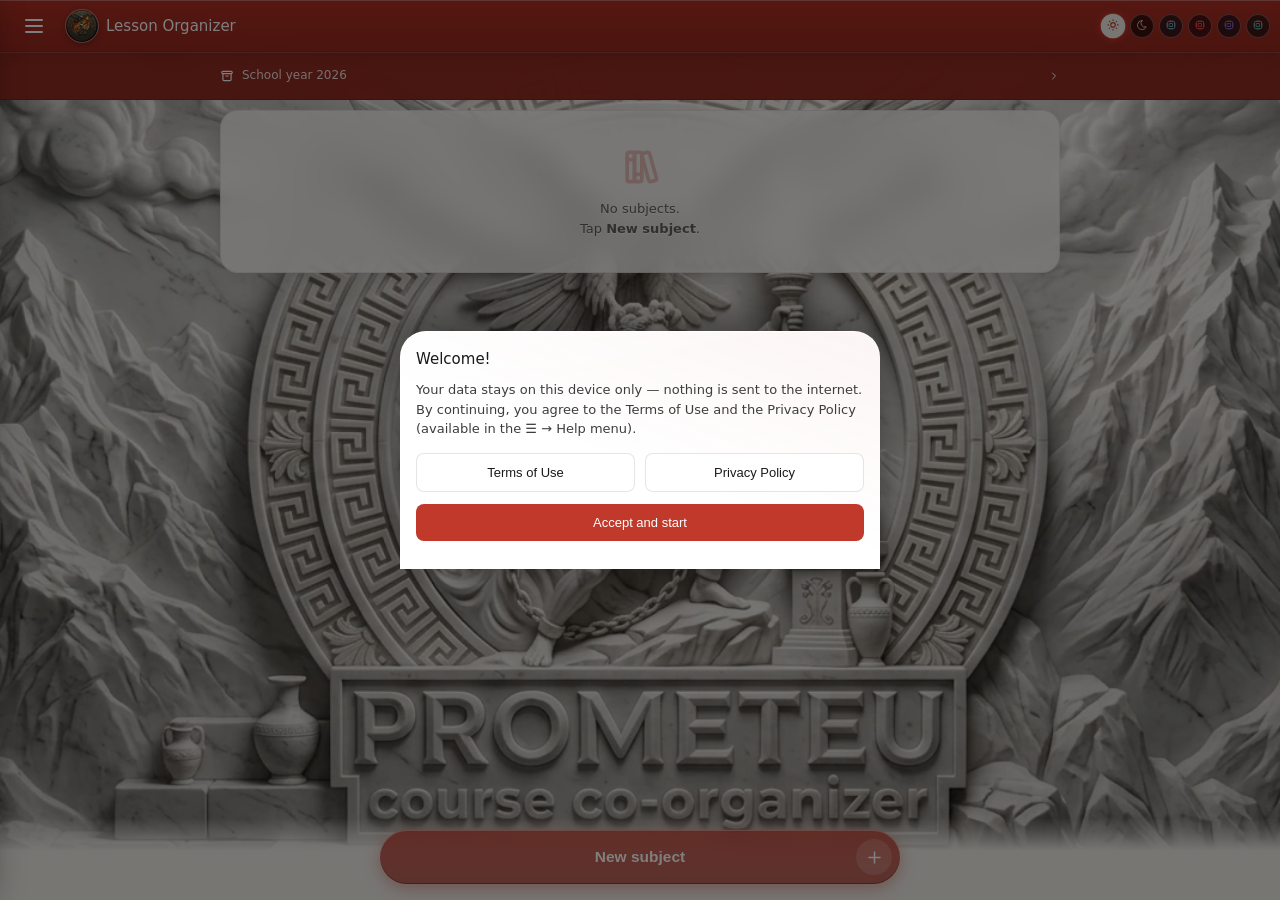
==== app/index.html @ 4c6f7d6c "Site do Organizador de Aulas" ====
<!DOCTYPE html>
<html lang="pt-BR">
<head>
<meta charset="UTF-8">
<meta name="viewport" content="width=device-width, initial-scale=1.0, viewport-fit=cover, interactive-widget=resizes-content">
<meta http-equiv="Content-Security-Policy" content="default-src 'self'; script-src 'self' 'unsafe-inline' https://www.youtube.com; style-src 'self' 'unsafe-inline' https://fonts.googleapis.com; font-src https://fonts.gstatic.com; img-src 'self' data: blob: https://i.ytimg.com; media-src 'self' blob:; connect-src 'self' https://www.youtube.com; frame-src https://www.youtube.com https://www.youtube-nocookie.com; object-src 'none'; base-uri 'self'">
<title>Organizador de Aulas</title>
<link rel="manifest" href="manifest.json">
<meta name="theme-color" content="#050b13">
<meta name="mobile-web-app-capable" content="yes">
<meta name="apple-mobile-web-app-capable" content="yes">
<meta name="apple-mobile-web-app-status-bar-style" content="black-translucent">
<meta name="apple-mobile-web-app-title" content="Aulas">
<link rel="apple-touch-icon" href="icons/icon-192.png">
<link rel="icon" type="image/png" href="icons/favicon-64.png">
<link rel="preconnect" href="https://fonts.googleapis.com">
<link href="https://fonts.googleapis.com/css2?family=Orbitron:wght@600;700;900&family=Rajdhani:wght@500;600;700&family=Chakra+Petch:wght@600;700&family=IBM+Plex+Sans:wght@400;500;600&display=swap" rel="stylesheet">
<link rel="stylesheet" href="styles.css?v=cc3a77dfde">
</head>
<body class="L">
<div id="root" class="L">
<div class="hud-frame" aria-hidden="true"><span class="tl"></span><span class="tr"></span><span class="bl"></span><span class="br"></span></div>

<!-- Filtro de ONDULAÇÃO do vidro (só no tema Prometeu). É o que faz o fundo
     ENTORTAR atrás do bloco, como acontece atrás de vidro de verdade: sem
     isso o bloco fica só embaçado, e embaçado sozinho parece plástico.
     O <svg> tem 0x0 — não ocupa espaço nenhum na tela, só empresta o filtro
     para o CSS (backdrop-filter:url(#lgWave)). É interno, não é recurso de
     rede: continua funcionando offline e não mexe na CSP. -->
<svg xmlns="http://www.w3.org/2000/svg" width="0" height="0" aria-hidden="true" focusable="false" style="position:absolute">
  <filter id="lgWave" x="-10%" y="-10%" width="120%" height="120%" color-interpolation-filters="sRGB">
    <feTurbulence type="fractalNoise" baseFrequency="0.006 0.011" numOctaves="1" seed="7" result="n"/>
    <feGaussianBlur in="n" stdDeviation="1.4" result="ns"/>
    <feDisplacementMap in="SourceGraphic" in2="ns" scale="14" xChannelSelector="R" yChannelSelector="G"/>
  </filter>
</svg>

<!-- Chapa de vidro do fundo: uma luz larga que atravessa a tela devagar, por
     BAIXO de tudo. Como os blocos são de vidro de verdade, quando ela passa
     por baixo eles acendem junto. Vem antes da poeira para a poeira ficar
     por cima dela. -->
<div id="glass-base" aria-hidden="true"></div>

<!-- Poeira luminosa subindo no fundo (só no tema Prometeu) — dá profundidade
     às telas sem custar nada: são 36 pontinhos animados só por CSS. -->
<div id="bg-particles" aria-hidden="true">
  <i style="left:3%;--pd:13s;--pl:-3s;--ps:2px"></i>
  <i style="left:7%;--pd:19s;--pl:-14s;--ps:3px"></i>
  <i style="left:11%;--pd:10s;--pl:-6s;--ps:2px"></i>
  <i style="left:15%;--pd:22s;--pl:-19s;--ps:4px"></i>
  <i style="left:19%;--pd:14s;--pl:-2s;--ps:2px"></i>
  <i style="left:23%;--pd:11s;--pl:-9s;--ps:3px"></i>
  <i style="left:27%;--pd:17s;--pl:-12s;--ps:2px"></i>
  <i style="left:31%;--pd:8s;--pl:-5s;--ps:3px"></i>
  <i style="left:35%;--pd:20s;--pl:-17s;--ps:2px"></i>
  <i style="left:39%;--pd:13s;--pl:-1s;--ps:4px"></i>
  <i style="left:43%;--pd:16s;--pl:-11s;--ps:2px"></i>
  <i style="left:47%;--pd:10s;--pl:-7s;--ps:3px"></i>
  <i style="left:51%;--pd:19s;--pl:-15s;--ps:2px"></i>
  <i style="left:55%;--pd:12s;--pl:-4s;--ps:3px"></i>
  <i style="left:59%;--pd:15s;--pl:-13s;--ps:2px"></i>
  <i style="left:63%;--pd:9s;--pl:-8s;--ps:2px"></i>
  <i style="left:67%;--pd:21s;--pl:-20s;--ps:3px"></i>
  <i style="left:71%;--pd:16s;--pl:-10s;--ps:2px"></i>
  <i style="left:75%;--pd:12s;--pl:-3s;--ps:3px"></i>
  <i style="left:79%;--pd:18s;--pl:-14s;--ps:2px"></i>
  <i style="left:83%;--pd:9s;--pl:-6s;--ps:4px"></i>
  <i style="left:87%;--pd:21s;--pl:-19s;--ps:2px"></i>
  <i style="left:91%;--pd:14s;--pl:-2s;--ps:3px"></i>
  <i style="left:95%;--pd:11s;--pl:-9s;--ps:2px"></i>
  <i style="left:5%;--pd:17s;--pl:-12s;--ps:2px"></i>
  <i style="left:13%;--pd:8s;--pl:-5s;--ps:3px"></i>
  <i style="left:21%;--pd:20s;--pl:-17s;--ps:2px"></i>
  <i style="left:29%;--pd:13s;--pl:-1s;--ps:3px"></i>
  <i style="left:37%;--pd:16s;--pl:-11s;--ps:2px"></i>
  <i style="left:45%;--pd:10s;--pl:-7s;--ps:2px"></i>
  <i style="left:53%;--pd:19s;--pl:-15s;--ps:3px"></i>
  <i style="left:61%;--pd:12s;--pl:-4s;--ps:2px"></i>
  <i style="left:69%;--pd:15s;--pl:-13s;--ps:3px"></i>
  <i style="left:77%;--pd:9s;--pl:-8s;--ps:2px"></i>
  <i style="left:85%;--pd:22s;--pl:-20s;--ps:3px"></i>
  <i style="left:93%;--pd:16s;--pl:-10s;--ps:2px"></i>
</div>

<!-- Faixa de "Desfazer exclusão": o JS a encaixa dentro do .hdr-fix da tela
     ativa. Some sozinha em 10 s — o que foi apagado continua guardado na
     lixeira do topo, então sumir o aviso não perde nada. -->
<div id="undo-bar" class="undo-bar" role="status" hidden></div>

<!-- faixa fixa "escolha o destino" da transferência de aulas; conteúdo vem de refreshTransfBar() -->
<div class="sel-bar transf-bar" id="transf-bar" hidden></div>

<!-- Janela da lixeira (últimas 10 exclusões da sessão) -->
<div class="modal-wrap" id="lixmodal" style="z-index:205" onclick="if(event.target===this)fecharLixeira()">
  <div class="modal-box">
    <div class="modal-title" id="lix-title">Lixeira — recuperar o que foi apagado</div>
    <div class="lix-sub" id="lix-sub"></div>
    <div class="lix-list" id="lix-list"></div>
    <button class="btn-sec" onclick="fecharLixeira()">Fechar</button>
  </div>
</div>

<div class="screen active" id="s-main">
  <!-- .hdr-fix = o cabeçalho inteiro grudado no topo (título + barras).
       A lista rola por baixo dele. A faixa "Desfazer" entra aqui por JS. -->
  <div class="hdr-fix">
    <div class="topbar">
      <button class="tbk" id="menuBtn" onclick="openMenu()" aria-label="Abrir menu"><i class="ti ti-menu-2" aria-hidden="true"></i></button>
      <!-- logo-medalhão (decorativa): troca sozinha por CSS conforme o tema -->
      <span class="app-logo" aria-hidden="true"></span>
      <span class="ttl">Organizador de Aulas</span>
      <button class="tbk undo-btn" onclick="desfazerAcao()" aria-label="Desfazer a última alteração" hidden><i class="ti ti-undo" aria-hidden="true"></i></button><button class="tbk lix-btn" onclick="abrirLixeira()" aria-label="Lixeira" hidden><i class="ti ti-trash" aria-hidden="true"></i><span class="lix-n"></span></button>
      <div class="theme-group" role="group" aria-label="Tema"></div>
    </div>
    <div class="proj-bar" onclick="openProjetos()" role="button" aria-label="Gerenciar projetos">
      <i class="ti ti-archive" style="font-size:14px" aria-hidden="true"></i>
      <div class="dbe-txt" id="proj-bar-lbl"></div>
      <i class="ti ti-chevron-down" style="font-size:12px;transform:rotate(-90deg)" aria-hidden="true"></i>
    </div>
  </div>
  <div class="content" id="list-discs"></div>
  <div class="fab-wrap"><div class="fab-row" id="fab-colar-mat-row" hidden><button class="fab fab-sec" id="fab-colar-mat" onclick="colarMateria()"><i class="ti ti-clipboard" aria-hidden="true"></i> <span id="fab-colar-mat-lbl">Colar matéria</span></button><button class="fab fab-sec fab-x" onclick="descartarCopia('materia')" aria-label="Apagar cópia em espera" title="Apagar cópia em espera"><i class="ti ti-x" aria-hidden="true"></i></button></div><button class="fab" onclick="openAddDisc()"><i class="ti ti-plus" aria-hidden="true"></i> Nova matéria</button></div>
</div>

<div class="screen" id="s-series">
  <div class="hdr-fix">
    <div class="topbar">
      <button class="tbk" onclick="goBack('s-main')" aria-label="Voltar"><i class="ti ti-arrow-left" aria-hidden="true"></i></button>
      <span class="ttl" id="mat-ttl"></span>
      <button class="tbk undo-btn" onclick="desfazerAcao()" aria-label="Desfazer a última alteração" hidden><i class="ti ti-undo" aria-hidden="true"></i></button><button class="tbk lix-btn" onclick="abrirLixeira()" aria-label="Lixeira" hidden><i class="ti ti-trash" aria-hidden="true"></i><span class="lix-n"></span></button>
      <div class="theme-group" role="group" aria-label="Tema"></div>
    </div>
    <nav class="crumbs" id="bc-series" aria-label="Trilha de navegação"></nav>
  </div>
  <div class="content" id="list-series"></div>
  <div class="fab-wrap"><div class="fab-row" id="fab-colar-row" hidden><button class="fab fab-sec" id="fab-colar" onclick="colarSerie()"><i class="ti ti-clipboard" aria-hidden="true"></i> <span id="fab-colar-lbl">Colar série</span></button><button class="fab fab-sec fab-x" onclick="descartarCopia('serie')" aria-label="Apagar cópia em espera" title="Apagar cópia em espera"><i class="ti ti-x" aria-hidden="true"></i></button></div><button class="fab" onclick="openAddSerie()"><i class="ti ti-plus" aria-hidden="true"></i> Nova série/ano</button></div>
</div>

<div class="screen" id="s-disc">
  <div class="hdr-fix">
    <div class="topbar">
      <button class="tbk" onclick="goBack('s-series')" aria-label="Voltar"><i class="ti ti-arrow-left" aria-hidden="true"></i></button>
      <span class="ttl" id="disc-ttl"></span>
      <button class="tbk undo-btn" onclick="desfazerAcao()" aria-label="Desfazer a última alteração" hidden><i class="ti ti-undo" aria-hidden="true"></i></button><button class="tbk lix-btn" onclick="abrirLixeira()" aria-label="Lixeira" hidden><i class="ti ti-trash" aria-hidden="true"></i><span class="lix-n"></span></button>
      <div class="theme-group" role="group" aria-label="Tema"></div>
      <button class="tbtn" onclick="editCurDisc()"><i class="ti ti-edit" aria-hidden="true"></i></button>
    </div>
    <nav class="crumbs" id="bc-disc" aria-label="Trilha de navegação"></nav>
    <div class="disc-bar-edit" onclick="editCurDisc()">
      <div class="dbe-txt" id="disc-cap-lbl"></div>
      <i class="ti ti-pencil" style="font-size:14px" aria-hidden="true"></i>
    </div>
  </div>
  <div class="content" id="list-aulas"></div>
  <!-- barra da transferência seletiva (pressão de 2 s numa aula); o conteúdo vem de refreshSelBar() -->
  <div class="sel-bar" id="sel-bar" hidden></div>
  <div class="fab-wrap"><div class="fab-row" id="fab-colar-aula-row" hidden><button class="fab fab-sec" id="fab-colar-aula" onclick="colarAula()"><i class="ti ti-clipboard" aria-hidden="true"></i> <span id="fab-colar-aula-lbl">Colar aula</span></button><button class="fab fab-sec fab-x" onclick="descartarCopia('aula')" aria-label="Apagar cópia em espera" title="Apagar cópia em espera"><i class="ti ti-x" aria-hidden="true"></i></button></div><button class="fab" onclick="openAddAula()"><i class="ti ti-plus" aria-hidden="true"></i> Nova aula</button></div>
</div>

<div class="screen" id="s-aula">
  <div class="hdr-fix">
    <div class="topbar">
      <button class="tbk" onclick="goBack('s-disc')" aria-label="Voltar"><i class="ti ti-arrow-left" aria-hidden="true"></i></button>
      <span class="ttl" id="aula-num-ttl"></span>
      <button class="tbk undo-btn" onclick="desfazerAcao()" aria-label="Desfazer a última alteração" hidden><i class="ti ti-undo" aria-hidden="true"></i></button><button class="tbk lix-btn" onclick="abrirLixeira()" aria-label="Lixeira" hidden><i class="ti ti-trash" aria-hidden="true"></i><span class="lix-n"></span></button>
      <div class="theme-group" role="group" aria-label="Tema"></div>
      <button class="tbtn" onclick="editCurAula()"><i class="ti ti-edit" aria-hidden="true"></i></button>
    </div>
    <nav class="crumbs" id="bc-aula" aria-label="Trilha de navegação"></nav>
    <div class="subbar">
      <div class="sb-title" id="aula-titulo-lbl" onclick="editCurAula()"></div>
      <div class="sb-sub" id="aula-info-lbl"></div>
    </div>
  </div>
  <!-- a grade de CP fica FORA do cabeçalho grudado: é alta e comeria a tela -->
  <div class="chips-sec">
    <div class="chips-lbl">Capítulos (CP) — acesos têm conteúdo</div>
    <div class="chips-grid" id="chips-cp"></div>
  </div>
  <div class="content" id="list-caps"></div>
  <div class="fab-wrap"><button class="fab" onclick="openAddCap()"><i class="ti ti-plus" aria-hidden="true"></i> Novo capítulo</button></div>
</div>

<div class="screen" id="s-vid">
  <div class="hdr-fix">
    <div class="topbar">
      <button class="tbk" onclick="goBack('s-aula')" aria-label="Voltar"><i class="ti ti-arrow-left" aria-hidden="true"></i></button>
      <span class="ttl" id="vid-form-ttl">Novo vídeo</span>
      <button class="tbk undo-btn" onclick="desfazerAcao()" aria-label="Desfazer a última alteração" hidden><i class="ti ti-undo" aria-hidden="true"></i></button><button class="tbk lix-btn" onclick="abrirLixeira()" aria-label="Lixeira" hidden><i class="ti ti-trash" aria-hidden="true"></i><span class="lix-n"></span></button>
      <div class="theme-group" role="group" aria-label="Tema"></div>
    </div>
    <nav class="crumbs" id="bc-vid" aria-label="Trilha de navegação"></nav>
  </div>
  <div class="form-wrap">
    <div class="fcard"><label class="flbl">Nome do vídeo</label><input class="finput" id="vf-nome" placeholder="Ex: A Primeira Revolução Industrial"/></div>
    <div class="fcard esc-1">
      <div class="link-dur-row">
        <div class="ld-link"><label class="flbl">Link do vídeo (YouTube)</label><input class="finput" id="vf-link" placeholder="https://youtube.com/watch?v=..." oninput="onVidLink()"/></div>
        <div class="ld-dur"><label class="flbl">Duração</label><input class="finput" id="vf-dur" placeholder="MM:SS" title="MM:SS ou H:MM:SS"/></div>
      </div>
      <div class="fhint" id="vf-hint"></div>
      <button class="add-mat" style="margin-top:8px" onclick="ytSearchForm()"><i class="ti ti-search" aria-hidden="true"></i> Buscar este vídeo no YouTube (pelo nome)</button>
    </div>
    <div class="spin-row" id="vf-spin" style="display:none"><div class="spinner"></div><span>Buscando título e duração no YouTube…</span></div>
    <div class="fdur" id="vf-dur-info"></div>
    <div class="mat-sec esc-2">
      <button class="tree-toggle" id="tt-resumo" onclick="toggleResumo()" aria-expanded="false" type="button">
        <i class="ti ti-chevron-down chev" aria-hidden="true"></i>
        <span id="resumo-count">Resumo do vídeo</span>
      </button>
      <div class="tree-wrap" id="tw-resumo"><div class="tree-inner"><div class="mat-inner">
        <label class="flbl pg-lbl"><span class="pg-count" id="vf-pg">0/9000 caracteres</span></label>
        <textarea class="finput" id="vf-resumo" maxlength="9000" placeholder="Escreva ou cole aqui o resumo da aula (limite ≈ 3 páginas)" oninput="updPg()"></textarea>
        <div class="fhint">Limite de ~3 páginas (9.000 caracteres). Exporte abaixo em Word ou PDF.</div>
        <div class="btn-row" style="margin-top:8px">
          <button class="btn-sec" onclick="expWord()"><i class="ti ti-file-text" aria-hidden="true"></i> Word (.doc)</button>
          <button class="btn-sec" onclick="expPDF()"><i class="ti ti-download" aria-hidden="true"></i> PDF</button>
        </div>
      </div></div></div>
    </div>
    <div class="mat-sec esc-3">
      <button class="tree-toggle" id="tt-mats" onclick="toggleMats()" aria-expanded="false" type="button">
        <i class="ti ti-chevron-down chev" aria-hidden="true"></i>
        <span id="mats-count">Material didático e documentos</span>
      </button>
      <div class="tree-wrap" id="tw-mats"><div class="tree-inner"><div class="mat-inner">
        <label class="flbl">Livros e links citados no vídeo</label>
        <div id="vf-mats"></div>
        <button class="add-mat" onclick="addMat()"><i class="ti ti-book" aria-hidden="true"></i> Adicionar material</button>
        <label class="flbl" style="margin-top:14px">Documentos anexados (PDF, imagem, Word ou áudio) · <span class="pg-count" id="arq-count">0/10</span></label>
        <div id="vf-arqs"></div>
        <button class="add-mat" onclick="pickArq()"><i class="ti ti-paperclip" aria-hidden="true"></i> Importar PDF, imagem, Word ou áudio</button>
        <button class="add-mat" style="margin-top:6px" onclick="pickFoto()"><i class="ti ti-camera" aria-hidden="true"></i> Tirar foto</button>
        <input type="file" id="vf-file" multiple accept="application/pdf,image/*,audio/*,.doc,.docx" style="display:none" onchange="onArqPick(this)"/>
        <input type="file" id="vf-foto" accept="image/*" capture="environment" style="display:none" onchange="onArqPick(this)"/>
      </div></div></div>
    </div>
    <div class="btn-row">
      <button class="btn-sec" onclick="goBack('s-aula')">Cancelar</button>
      <button class="btn-pri" onclick="salvarVid()">Salvar vídeo</button>
    </div>
  </div>
</div>

<div class="screen" id="s-proj">
  <div class="hdr-fix">
    <div class="topbar">
      <button class="tbk" onclick="goBack('s-main')" aria-label="Voltar"><i class="ti ti-arrow-left" aria-hidden="true"></i></button>
      <span class="ttl">Projetos — anos letivos</span>
      <button class="tbk undo-btn" onclick="desfazerAcao()" aria-label="Desfazer a última alteração" hidden><i class="ti ti-undo" aria-hidden="true"></i></button><button class="tbk lix-btn" onclick="abrirLixeira()" aria-label="Lixeira" hidden><i class="ti ti-trash" aria-hidden="true"></i><span class="lix-n"></span></button>
      <div class="theme-group" role="group" aria-label="Tema"></div>
    </div>
  </div>
  <div class="content" id="list-proj"></div>
  <div class="fab-wrap"><button class="fab" onclick="novoProjeto()"><i class="ti ti-plus" aria-hidden="true"></i> Criar novo projeto</button></div>
</div>

<div class="screen" id="s-tut">
  <div class="hdr-fix">
    <div class="topbar">
      <button class="tbk" onclick="goBack('s-main')" aria-label="Voltar"><i class="ti ti-arrow-left" aria-hidden="true"></i></button>
      <span class="ttl">Tutorial</span>
      <button class="tbk undo-btn" onclick="desfazerAcao()" aria-label="Desfazer a última alteração" hidden><i class="ti ti-undo" aria-hidden="true"></i></button><button class="tbk lix-btn" onclick="abrirLixeira()" aria-label="Lixeira" hidden><i class="ti ti-trash" aria-hidden="true"></i><span class="lix-n"></span></button>
      <div class="theme-group" role="group" aria-label="Tema"></div>
    </div>
  </div>
  <div class="content tut-body" id="tut-body"></div>
</div>

<div class="screen" id="s-ativar">
  <div class="hdr-fix">
    <div class="topbar">
      <button class="tbk" onclick="goBack('s-main')" aria-label="Voltar"><i class="ti ti-arrow-left" aria-hidden="true"></i></button>
      <span class="ttl">Ativação</span>
      <button class="tbk undo-btn" onclick="desfazerAcao()" aria-label="Desfazer a última alteração" hidden><i class="ti ti-undo" aria-hidden="true"></i></button><button class="tbk lix-btn" onclick="abrirLixeira()" aria-label="Lixeira" hidden><i class="ti ti-trash" aria-hidden="true"></i><span class="lix-n"></span></button>
      <div class="theme-group" role="group" aria-label="Tema"></div>
    </div>
  </div>
  <div class="content" id="at-body"></div>
</div>

<div class="drawer-ov" id="drawer-ov" onclick="closeMenu()"></div>
<nav class="drawer" id="drawer" aria-label="Menu principal">
  <div class="dw-head">
    <span class="app-logo" aria-hidden="true"></span>
    <div><b>Organizador de Aulas</b><span id="dw-ver">Prometeu</span></div>
    <button class="tbk dw-x" onclick="closeMenu()" aria-label="Fechar menu"><i class="ti ti-x" aria-hidden="true"></i></button>
  </div>
  <button class="dw-proj" onclick="openProjetos()">
    <i class="ti ti-archive" aria-hidden="true"></i>
    <div><span class="dw-plbl">Projeto em uso</span><b id="dw-proj"></b></div>
    <i class="ti ti-chevron-down" style="transform:rotate(-90deg);font-size:13px" aria-hidden="true"></i>
  </button>
  <button class="dw-item" onclick="openProjetos()"><i class="ti ti-folder" aria-hidden="true"></i> Gerenciar projetos</button>
  <div id="dw-projlist"></div>
  <button class="dw-item dw-buy" onclick="openAtivar()"><i class="ti ti-key" aria-hidden="true"></i> Ativar / Comprar</button>
  <div class="dw-sec">Arquivo</div>
  <button class="dw-item" onclick="novoProjeto()"><i class="ti ti-plus" aria-hidden="true"></i> Criar novo projeto</button>
  <button class="dw-item" onclick="exportBackup()"><i class="ti ti-download" aria-hidden="true"></i> Exportar backup (.json)</button>
  <button class="dw-item" onclick="importBackupPick()"><i class="ti ti-upload" aria-hidden="true"></i> Importar backup (.json)</button>
  <div class="dw-sec">Tamanho do texto</div>
  <div class="dw-zoom">
    <button class="dz-btn" onclick="mudarFonte(-1)" aria-label="Diminuir letras">A−</button>
    <span class="dz-val" id="dz-val">100%</span>
    <button class="dz-btn" onclick="mudarFonte(1)" aria-label="Aumentar letras">A+</button>
  </div>
  <div class="dw-sec">Ajuda</div>
  <button class="dw-item" onclick="openTutorial()"><i class="ti ti-help" aria-hidden="true"></i> Tutorial</button>
  <button class="dw-item" onclick="demoStart()"><i class="ti ti-player-play" aria-hidden="true"></i> Modo demonstração</button>
  <button class="dw-item" onclick="enviarFeedback()"><i class="ti ti-mail" aria-hidden="true"></i> Enviar críticas ou sugestões</button>
  <button class="dw-item" onclick="openIdioma()"><i class="ti ti-language" aria-hidden="true"></i> Idioma</button>
  <button class="dw-item" onclick="openLegal('priv')"><i class="ti ti-shield" aria-hidden="true"></i> Privacidade</button>
  <button class="dw-item" onclick="openLegal('termos')"><i class="ti ti-file-text" aria-hidden="true"></i> Termos de uso</button>
  <button class="dw-item" id="dw-install" onclick="instalarApp()"><i class="ti ti-download" aria-hidden="true"></i> Instalar aplicativo</button>
  <button class="dw-item" onclick="showAtualizacao()"><i class="ti ti-refresh" aria-hidden="true"></i> Atualização</button>
  <button class="dw-item" onclick="showVersao()"><i class="ti ti-info-circle" aria-hidden="true"></i> Versão</button>
  <input type="file" id="bk-file" accept="application/json,.json" style="display:none" onchange="importBackup(this)"/>
</nav>

<div class="modal-wrap" id="imodal" style="z-index:210" onclick="if(event.target===this)closeInfo()">
  <div class="modal-box">
    <div class="modal-title" id="im-title"></div>
    <div class="im-body" id="im-body"></div>
    <button class="btn-sec" onclick="closeInfo()">Fechar</button>
  </div>
</div>

<div class="modal-wrap" id="modal" onclick="modalOverlayClick(event)">
  <div class="modal-box">
    <div class="modal-title" id="modal-title"></div>
    <div id="modal-fields"></div>
    <div class="btn-row"><button class="btn-sec" onclick="closeModal()">Cancelar</button><button class="btn-pri" id="modal-ok">Salvar</button></div>
  </div>
</div>

<div class="modal-wrap" id="rmodal" onclick="if(event.target===this)closeRModal()">
  <div class="modal-box">
    <div class="modal-title" id="rmodal-title"></div>
    <div class="fhint" id="rmodal-sub"></div>
    <button class="btn-pri" onclick="relWord()"><i class="ti ti-file-text" aria-hidden="true"></i> Baixar Word (.doc)</button>
    <button class="btn-pri" onclick="relPDF()"><i class="ti ti-download" aria-hidden="true"></i> Gerar PDF (imprimir / salvar)</button>
    <button class="btn-sec" onclick="closeRModal()">Cancelar</button>
  </div>
</div>

<div class="modal-wrap" id="cmodal">
  <div class="modal-box">
    <div class="modal-title">Bem-vindo!</div>
    <div class="im-body">
      <div>Seus dados ficam somente neste aparelho — nada é enviado para a internet. Ao continuar, você concorda com os Termos de Uso e a Política de Privacidade (disponíveis no menu ☰ → Ajuda).</div>
      <div class="btn-row" style="margin-top:4px">
        <button class="btn-sec" onclick="openLegal('termos')">Termos de Uso</button>
        <button class="btn-sec" onclick="openLegal('priv')">Política de Privacidade</button>
      </div>
    </div>
    <button class="btn-pri" onclick="aceitarConsent()">Aceitar e começar</button>
  </div>
</div>

<div class="modal-wrap" id="tmodal">
  <div class="modal-box">
    <div class="modal-title">Tutorial rápido?</div>
    <div class="im-body">
      <div>Quer ver uma demonstração rápida de como o app funciona? O app navega sozinho mostrando cada função.</div>
      <div class="fhint">Você pode revê-la quando quiser em ☰ → Modo demonstração.</div>
    </div>
    <div class="btn-row">
      <button class="btn-sec" onclick="recusarTutorial()">Agora não</button>
      <button class="btn-pri" onclick="aceitarTutorial()">Ver tutorial</button>
    </div>
  </div>
</div>

<div id="toast-zone" aria-live="polite"></div>

</div>
<script src="i18n.js?v=cc3a77dfde"></script>
<script src="app.js?v=cc3a77dfde"></script>
</body>
</html>
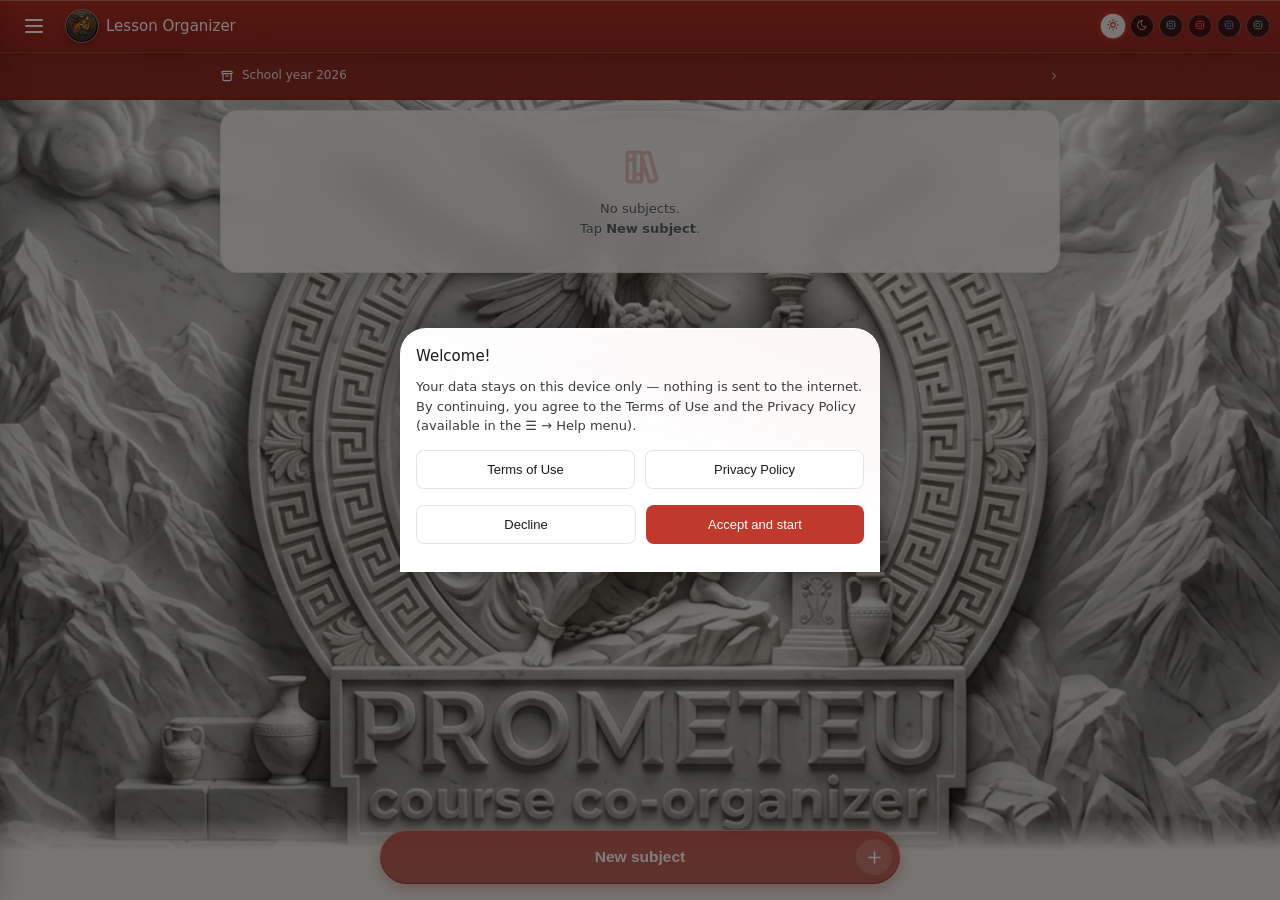
==== commit 005b77f4: "Aviso de privacidade com botao Recusar (exigencia 7.5 da AppGallery) - Botao "Recusar" ao lado de "A" ====
--- a/app/index.html
+++ b/app/index.html
@@ -15,7 +15,7 @@
 <link rel="icon" type="image/png" href="icons/favicon-64.png">
 <link rel="preconnect" href="https://fonts.googleapis.com">
 <link href="https://fonts.googleapis.com/css2?family=Orbitron:wght@600;700;900&family=Rajdhani:wght@500;600;700&family=Chakra+Petch:wght@600;700&family=IBM+Plex+Sans:wght@400;500;600&display=swap" rel="stylesheet">
-<link rel="stylesheet" href="styles.css?v=cc3a77dfde">
+<link rel="stylesheet" href="styles.css?v=3dfb007ff9">
 </head>
 <body class="L">
 <div id="root" class="L">
@@ -353,7 +353,24 @@
         <button class="btn-sec" onclick="openLegal('priv')">Política de Privacidade</button>
       </div>
     </div>
-    <button class="btn-pri" onclick="aceitarConsent()">Aceitar e começar</button>
+    <div class="btn-row">
+      <button class="btn-sec" onclick="recusarConsent()">Recusar</button>
+      <button class="btn-pri" onclick="aceitarConsent()">Aceitar e começar</button>
+    </div>
+  </div>
+</div>
+
+<div class="modal-wrap" id="nmodal">
+  <div class="modal-box">
+    <div class="modal-title">Sem o aceite não dá para continuar</div>
+    <div class="im-body">
+      <div>Você recusou os Termos de Uso e a Política de Privacidade. Sem essa concordância o app não pode ser usado. Nada foi gravado neste aparelho.</div>
+      <div class="fhint" id="nmodal-dica">Se quiser reler antes de decidir, use “Voltar e ler de novo”.</div>
+    </div>
+    <div class="btn-row">
+      <button class="btn-sec" onclick="voltarConsent()">Voltar e ler de novo</button>
+      <button class="btn-pri" onclick="sairConsent()">Sair do app</button>
+    </div>
   </div>
 </div>
 
@@ -374,7 +391,7 @@
 <div id="toast-zone" aria-live="polite"></div>
 
 </div>
-<script src="i18n.js?v=cc3a77dfde"></script>
-<script src="app.js?v=cc3a77dfde"></script>
+<script src="i18n.js?v=3dfb007ff9"></script>
+<script src="app.js?v=3dfb007ff9"></script>
 </body>
 </html>
--- a/app/styles.css
+++ b/app/styles.css
@@ -1,6 +1,17 @@
+/* ⚠️ CONSERTO DO TIL — nao apagar.
+   A fonte Orbitron (titulos do tema Prometeu) TEM os glifos "ã" e "õ", mas os
+   desenha com acento GRAVE: sai "nào" no lugar de "não". Como o glifo existe,
+   o navegador nao recorre a fonte de reserva nenhuma e o erro passa CALADO.
+   Medido em 22/08/2026 e visto no print: so ã õ Ã Õ estao errados; a e i o u
+   com agudo, circunflexo, crase, ç e ü a Orbitron acerta.
+   Esta familia cobre SO esses 4 caracteres e vem antes da Orbitron na pilha —
+   e do sistema, entao nao depende de rede (o app e offline). */
+@font-face{font-family:'TilCerto';
+  src:local('Segoe UI Semibold'),local('Segoe UI'),local('Roboto'),local('Noto Sans'),local('Arial');
+  unicode-range:U+00C3,U+00D5,U+00E3,U+00F5}
 *{box-sizing:border-box;margin:0;padding:0;-webkit-tap-highlight-color:transparent}
 :root{--fscale:1}
-.L{--bg:#F0EDE8;--card:#fff;--card2:#f5f2ee;--bar:#C0392B;--bard:#922B21;--txt:#1a1a1a;--txt2:#3d3d3d;--txt3:#5f5f5f;--brd:rgba(0,0,0,0.1);--brd2:rgba(0,0,0,0.06);--chip:#e4e0db;--chipt:#444;--inp:#fff;--inpb:rgba(0,0,0,0.18);--iBtn:rgba(0,0,0,0.06);--fab-s:0 4px 16px rgba(192,57,43,0.38);--vbg:#fdf9f8;--vbrd:rgba(192,57,43,0.12);--acc:#C0392B;--grgb:192,57,43;--gl:255,255,255;--obs:#6C3483;--orgb:108,52,131}
+.L{--bg:#F0EDE8;--card:#fff;--card2:#f5f2ee;--bar:#C0392B;--bard:#922B21;--txt:#1a1a1a;--txt2:#3d3d3d;--txt3:#5f5f5f;--brd:rgba(0,0,0,0.1);--brd2:rgba(0,0,0,0.06);--chip:#e4e0db;--chipt:#444;--inp:#fff;--inpb:rgba(0,0,0,0.18);--iBtn:rgba(0,0,0,0.06);--fab-s:0 4px 16px rgba(192,57,43,0.38);--vbg:#fdf9f8;--vbrd:rgba(192,57,43,0.12);--acc:#C0392B;--grgb:192,57,43;--gl:255,255,255;--obs:#6C3483;--orgb:108,52,131;--erro:#B02A20}
 .D{--bg:#000;--card:#000;--card2:#0d0d0d;--bar:#000;--bard:#000;--txt:#fff;--txt2:#c9c9c9;--txt3:#8a8a8a;--brd:rgba(255,255,255,0.75);--brd2:rgba(255,255,255,0.30);--chip:#000;--chipt:#ddd;--inp:#000;--inpb:rgba(255,255,255,0.55);--iBtn:rgba(255,255,255,0.08);--fab-s:0 0 0 1px rgba(255,255,255,0.7),0 0 18px rgba(255,255,255,0.35);--vbg:#000;--vbrd:rgba(255,255,255,0.25);--acc:#fff;--wn:0 0 7px rgba(255,255,255,.75);--grgb:255,255,255;--gl:255,255,255;--obs:#ffcf70;--orgb:255,207,112}
 body{font-family:system-ui,-apple-system,sans-serif;background:var(--bg);color:var(--txt);font-size:14px;min-height:100vh;transition:background .2s,color .2s}
 i.ti{display:inline-flex;align-items:center;justify-content:center;width:1em;height:1em;vertical-align:-0.125em;flex-shrink:0}
@@ -159,7 +170,10 @@
    e fonte iguais ao .finput para o texto fantasma cair exatamente sobre o do input. */
 .fwrap{position:relative}
 .fghost{position:absolute;left:0;right:0;top:0;box-sizing:border-box;padding:10px 12px;border:0.5px solid transparent;font-size:calc(13px*var(--fscale));font-family:inherit;line-height:normal;color:var(--txt3);opacity:.75;pointer-events:none;white-space:nowrap;overflow:hidden;text-overflow:ellipsis}
-.finput:focus{border-color:var(--acc);box-shadow:0 0 0 2px rgba(192,57,43,0.12)}
+.finput:focus{border-color:var(--acc);box-shadow:0 0 0 2px rgba(var(--grgb),0.12)}
+/* seleção de texto na cor do tema: campo pré-preenchido (Nova aula) nasce com
+   o texto selecionado, e o azul do sistema destoava dos 5 temas */
+.finput::selection{background:rgba(var(--grgb),.35);color:var(--txt)}
 .fhint{font-size:calc(11px*var(--fscale));color:var(--txt3);margin-top:4px}
 .fdur{font-size:13px;color:var(--acc);font-weight:500;display:flex;align-items:center;gap:6px;min-height:18px;margin-top:2px}
 .btn-row{display:flex;gap:10px;margin-top:4px}
@@ -252,6 +266,12 @@
 .D .cap-card.pend .cap-accent{background:#fff;box-shadow:0 0 9px rgba(255,255,255,.85)}
 .D .cap-check.checked .box{box-shadow:0 0 7px rgba(255,255,255,.5);text-shadow:var(--wn)}
 .D .pend-badge,.D .ta-pend{text-shadow:0 0 5px rgba(255,255,255,.55)}
+/* Faixa da aula no tema CLARO: o fundo é --bar (vermelho) e o distintivo usava
+   --acc, que no claro TAMBÉM é vermelho — contraste medido 1,49 em 22/08/2026,
+   contra os 4,5 mínimos (os outros 5 temas ficam entre 5,6 e 21). Dentro da
+   barra o texto é branco, então o distintivo acompanha. É a convenção 6 do
+   CLAUDE.md pelo avesso: --acc não serve de texto quando o fundo é --bar. */
+.L .subbar .pend-badge,.L .subbar .done-badge{color:#fff}
 @media (prefers-reduced-motion:reduce){.cap-card.pend .cap-accent,.pend-badge,.ta-pend{animation:none;opacity:1}}
 
 /* CELEBRAÇÃO ao marcar capítulo como ministrado (classe .celebra posta por JS
@@ -403,7 +423,7 @@
     linear-gradient(90deg,rgba(var(--grgb),.05) 1px,transparent 1px) 0 0/28px 100%,
     var(--bg);
 }
-.P .ttl,.P .modal-title,.P .sb-title{font-family:'Orbitron',sans-serif;letter-spacing:.5px}
+.P .ttl,.P .modal-title,.P .sb-title{font-family:'TilCerto','Orbitron',sans-serif;letter-spacing:.5px}
 .P .at,.P .dn,.P .cap-nome,.P .vid-nome{font-family:'Rajdhani',sans-serif;font-weight:600}
 
 /* topbar / subbar */
@@ -607,7 +627,7 @@
 .P .dz-btn{border-radius:3px}
 .dw-item i{font-size:17px;color:var(--acc);flex-shrink:0}
 .P .drawer{background:linear-gradient(180deg,#0b2130,var(--card));border-right:1px solid var(--cy);box-shadow:8px 0 30px rgba(0,0,0,.5),0 0 18px rgba(var(--grgb),.18)}
-.P .dw-head b{font-family:'Orbitron',sans-serif;letter-spacing:.5px;font-size:11.5px;text-transform:uppercase}
+.P .dw-head b{font-family:'TilCerto','Orbitron',sans-serif;letter-spacing:.5px;font-size:11.5px;text-transform:uppercase}
 .PR .drawer{background:linear-gradient(180deg,#2a0c14,var(--card))}
 .PB .drawer{background:linear-gradient(180deg,#0c1430,var(--card))}
 .SN .drawer{background:linear-gradient(180deg,#0e1c26,var(--card))}
@@ -736,7 +756,7 @@
 .at-copy code.small{font-size:10.5px;line-height:1.35}
 .at-copy .btn-sec{flex:0 0 auto;width:auto;padding:9px 14px}
 .at-msg{font-size:calc(14px*var(--fscale));font-weight:600;margin:8px 0;min-height:16px}
-.at-msg.erro{color:#d9534f}
+.at-msg.erro{color:var(--erro,#d9534f)}
 
 /* Letra MAIOR, MAIS GROSSA e de cor cheia SÓ na tela Ativar/Comprar (2ª volta
    do pedido dele: mesmo com o painel de vidro atrás, "ainda não está legível
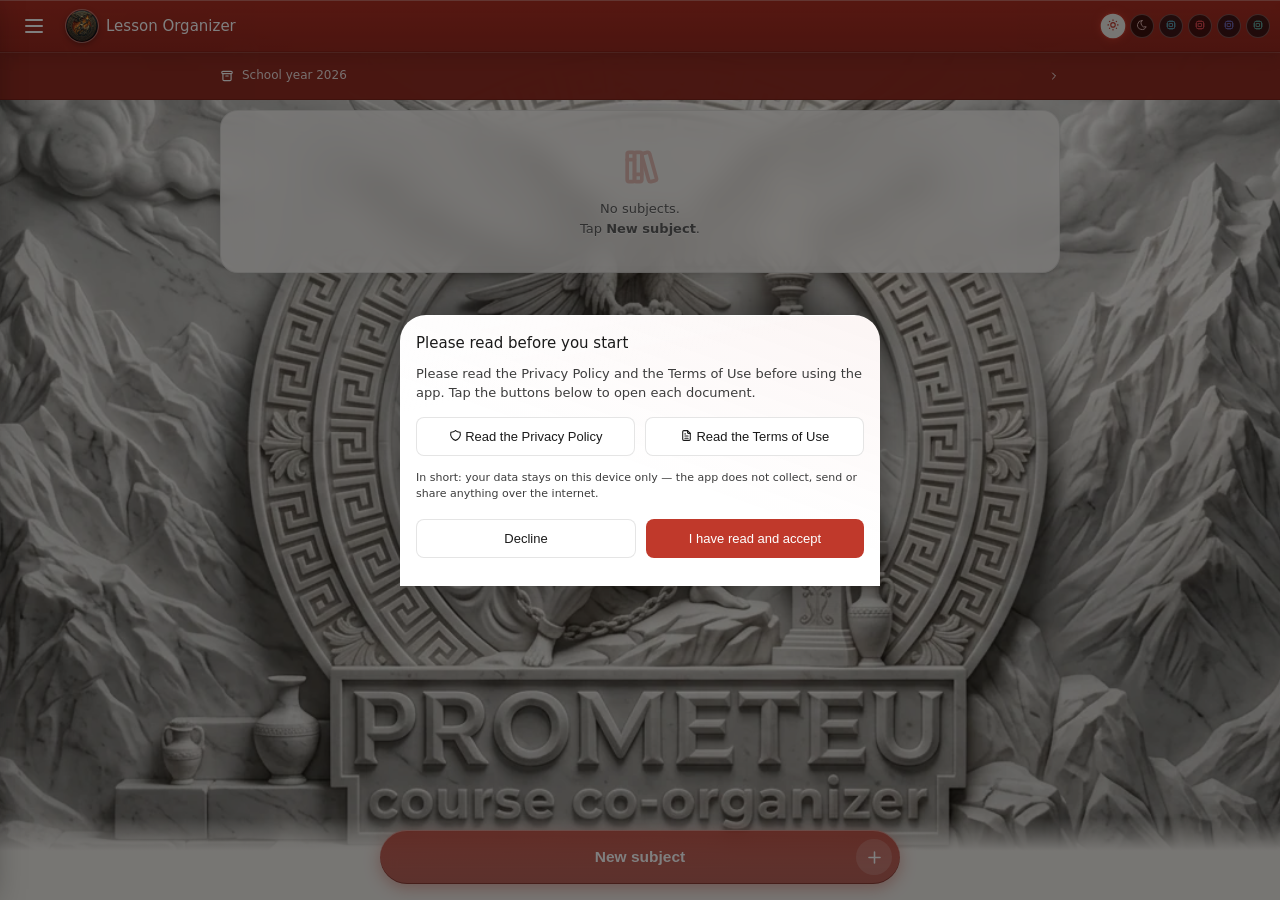
==== commit 4d6f90e4: "Aviso de primeiro uso agora pede a leitura da politica (regra 7.5 da AppGallery) O pop-up que aparec" ====
--- a/app/index.html
+++ b/app/index.html
@@ -15,7 +15,7 @@
 <link rel="icon" type="image/png" href="icons/favicon-64.png">
 <link rel="preconnect" href="https://fonts.googleapis.com">
 <link href="https://fonts.googleapis.com/css2?family=Orbitron:wght@600;700;900&family=Rajdhani:wght@500;600;700&family=Chakra+Petch:wght@600;700&family=IBM+Plex+Sans:wght@400;500;600&display=swap" rel="stylesheet">
-<link rel="stylesheet" href="styles.css?v=3dfb007ff9">
+<link rel="stylesheet" href="styles.css?v=d12b204ab8">
 </head>
 <body class="L">
 <div id="root" class="L">
@@ -345,17 +345,18 @@
 
 <div class="modal-wrap" id="cmodal">
   <div class="modal-box">
-    <div class="modal-title">Bem-vindo!</div>
+    <div class="modal-title">Leia antes de começar</div>
     <div class="im-body">
-      <div>Seus dados ficam somente neste aparelho — nada é enviado para a internet. Ao continuar, você concorda com os Termos de Uso e a Política de Privacidade (disponíveis no menu ☰ → Ajuda).</div>
+      <div>Leia a Política de Privacidade e os Termos de Uso antes de usar o app. Toque nos botões abaixo para abrir cada documento.</div>
       <div class="btn-row" style="margin-top:4px">
-        <button class="btn-sec" onclick="openLegal('termos')">Termos de Uso</button>
-        <button class="btn-sec" onclick="openLegal('priv')">Política de Privacidade</button>
+        <button class="btn-sec" onclick="openLegal('priv')"><i class="ti ti-shield" aria-hidden="true"></i> Ler a Política de Privacidade</button>
+        <button class="btn-sec" onclick="openLegal('termos')"><i class="ti ti-file-text" aria-hidden="true"></i> Ler os Termos de Uso</button>
       </div>
+      <div class="fhint">Em resumo: seus dados ficam somente neste aparelho — o app não coleta, não envia e não compartilha nada pela internet.</div>
     </div>
     <div class="btn-row">
       <button class="btn-sec" onclick="recusarConsent()">Recusar</button>
-      <button class="btn-pri" onclick="aceitarConsent()">Aceitar e começar</button>
+      <button class="btn-pri" onclick="aceitarConsent()">Li e aceito</button>
     </div>
   </div>
 </div>
@@ -391,7 +392,7 @@
 <div id="toast-zone" aria-live="polite"></div>
 
 </div>
-<script src="i18n.js?v=3dfb007ff9"></script>
-<script src="app.js?v=3dfb007ff9"></script>
+<script src="i18n.js?v=d12b204ab8"></script>
+<script src="app.js?v=d12b204ab8"></script>
 </body>
 </html>
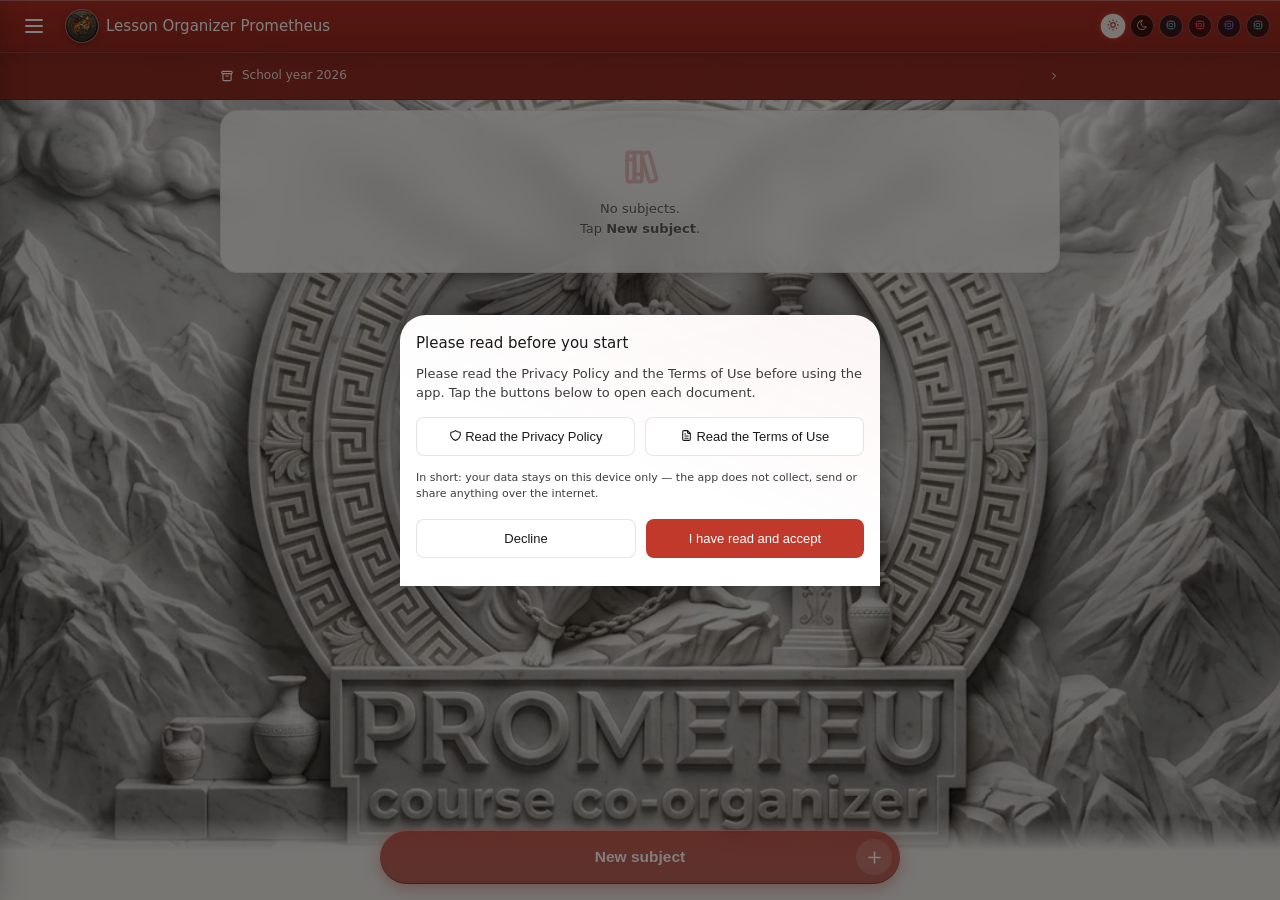
==== commit 8153d02c: "Nome do app agora e "Organizador de Aulas Prometeu" (exigencia da ficha da loja)" ====
--- a/app/index.html
+++ b/app/index.html
@@ -4,7 +4,7 @@
 <meta charset="UTF-8">
 <meta name="viewport" content="width=device-width, initial-scale=1.0, viewport-fit=cover, interactive-widget=resizes-content">
 <meta http-equiv="Content-Security-Policy" content="default-src 'self'; script-src 'self' 'unsafe-inline' https://www.youtube.com; style-src 'self' 'unsafe-inline' https://fonts.googleapis.com; font-src https://fonts.gstatic.com; img-src 'self' data: blob: https://i.ytimg.com; media-src 'self' blob:; connect-src 'self' https://www.youtube.com; frame-src https://www.youtube.com https://www.youtube-nocookie.com; object-src 'none'; base-uri 'self'">
-<title>Organizador de Aulas</title>
+<title>Organizador de Aulas Prometeu</title>
 <link rel="manifest" href="manifest.json">
 <meta name="theme-color" content="#050b13">
 <meta name="mobile-web-app-capable" content="yes">
@@ -15,7 +15,7 @@
 <link rel="icon" type="image/png" href="icons/favicon-64.png">
 <link rel="preconnect" href="https://fonts.googleapis.com">
 <link href="https://fonts.googleapis.com/css2?family=Orbitron:wght@600;700;900&family=Rajdhani:wght@500;600;700&family=Chakra+Petch:wght@600;700&family=IBM+Plex+Sans:wght@400;500;600&display=swap" rel="stylesheet">
-<link rel="stylesheet" href="styles.css?v=d12b204ab8">
+<link rel="stylesheet" href="styles.css?v=5ca78663c5">
 </head>
 <body class="L">
 <div id="root" class="L">
@@ -108,7 +108,13 @@
       <button class="tbk" id="menuBtn" onclick="openMenu()" aria-label="Abrir menu"><i class="ti ti-menu-2" aria-hidden="true"></i></button>
       <!-- logo-medalhão (decorativa): troca sozinha por CSS conforme o tema -->
       <span class="app-logo" aria-hidden="true"></span>
-      <span class="ttl">Organizador de Aulas</span>
+      <!-- O nome inteiro so cabe na barra a partir de ~760px de largura. Em
+           telefone entra so a marca "Prometeu" (14/09/2026): antes o titulo
+           era cortado em "ORGANIZA...", justamente a parte que se confunde
+           com os outros organizadores de aula. As duas formas ja sao chave no
+           i18n.js ("Organizador de Aulas Prometeu" e "Prometeu", que e o nome
+           do tema), entao nao ha texto novo para traduzir. -->
+      <span class="ttl"><span class="ttl-longo">Organizador de Aulas Prometeu</span><span class="ttl-curto">Prometeu</span></span>
       <button class="tbk undo-btn" onclick="desfazerAcao()" aria-label="Desfazer a última alteração" hidden><i class="ti ti-undo" aria-hidden="true"></i></button><button class="tbk lix-btn" onclick="abrirLixeira()" aria-label="Lixeira" hidden><i class="ti ti-trash" aria-hidden="true"></i><span class="lix-n"></span></button>
       <div class="theme-group" role="group" aria-label="Tema"></div>
     </div>
@@ -283,7 +289,7 @@
 <nav class="drawer" id="drawer" aria-label="Menu principal">
   <div class="dw-head">
     <span class="app-logo" aria-hidden="true"></span>
-    <div><b>Organizador de Aulas</b><span id="dw-ver">Prometeu</span></div>
+    <div><b>Organizador de Aulas Prometeu</b><span id="dw-ver">Versão</span></div>
     <button class="tbk dw-x" onclick="closeMenu()" aria-label="Fechar menu"><i class="ti ti-x" aria-hidden="true"></i></button>
   </div>
   <button class="dw-proj" onclick="openProjetos()">
@@ -392,7 +398,7 @@
 <div id="toast-zone" aria-live="polite"></div>
 
 </div>
-<script src="i18n.js?v=d12b204ab8"></script>
-<script src="app.js?v=d12b204ab8"></script>
+<script src="i18n.js?v=5ca78663c5"></script>
+<script src="app.js?v=5ca78663c5"></script>
 </body>
 </html>
--- a/app/styles.css
+++ b/app/styles.css
@@ -34,6 +34,7 @@
 .tbk{background:none;border:none;color:#fff;cursor:pointer;width:38px;height:38px;border-radius:50%;display:flex;align-items:center;justify-content:center;font-size:22px}
 .tbk:hover{background:rgba(255,255,255,0.15)}
 .ttl{flex:1;font-size:calc(15px*var(--fscale));font-weight:500;white-space:nowrap;overflow:hidden;text-overflow:ellipsis}
+.ttl-curto{display:none}
 .tbtn{background:none;border:none;color:#fff;cursor:pointer;width:38px;height:38px;border-radius:50%;display:flex;align-items:center;justify-content:center;font-size:19px}
 .tbtn:hover{background:rgba(255,255,255,0.15)}
 .theme-btn{display:flex;align-items:center;gap:5px;padding:4px 12px;border-radius:999px;border:0.5px solid rgba(255,255,255,0.3);cursor:pointer;font-size:12px;color:#fff;background:rgba(255,255,255,0.1);flex-shrink:0}
@@ -713,6 +714,58 @@
   .modal-box{border-radius:16px}
   .P .modal-box{border-radius:0}
   .toast{max-width:520px}
+}
+
+/* ===== O nome do app na barra: inteiro no tablet, so a marca no telefone =====
+   Medido em 14/09/2026, com a fileira de 6 temas ocupando 169px dos 360:
+   sobram 67px para o titulo. "Organizador de Aulas Prometeu" pede 218px no tema
+   claro e 306px no tema Prometeu (Orbitron em maiusculas), e era cortado em
+   "ORGANIZA..." - justamente o pedaco que se confunde com os outros
+   organizadores de aula. Com o nome antigo cortava igual, entao nao e defeito
+   novo; a correcao e mostrar por LARGURA, nunca por reticencias.
+   O par de <span> (.ttl-longo / .ttl-curto) esta no index.html; as duas formas
+   ja sao chave do i18n.js, entao traduzem sozinhas.
+   Abaixo de 400px nem "PROMETEU" cabia (pede 92px no tema Prometeu), e ai se
+   aperta o ESPACAMENTO - nunca o tamanho do alvo de toque, que continua 48px no
+   menu e 24px nos quadradinhos de tema. */
+@media (max-width:759px){
+  .ttl-longo{display:none}
+  .ttl-curto{display:inline}
+}
+@media (max-width:399px){
+  /* O alvo de toque ampliado de cada quadradinho (::after, 32x40px sobre um
+     botao de 24px) transborda ~4px para cada lado, e no tema ATIVO o scale de
+     1,12 leva isso a ~5,4px. Abaixo de 400px sobram so 2,6px ate a borda: no
+     Sinal Noturno, cujo ativo e o ULTIMO da fileira, a pagina inteira ganhava
+     2px de rolagem lateral (medido 14/09/2026 em 360 e 390px; de 412px para
+     cima nao acontece). O `clip` apara so o pedaco que ja estava fora da tela,
+     entao nenhum alvo de toque alcancavel diminui. Navegador sem `clip`
+     ignora a linha e volta ao comportamento de antes. */
+  .topbar{padding:0 6px;gap:5px;overflow-x:clip}
+  .theme-group{gap:2px}
+  .P .ttl{letter-spacing:0}
+  /* Os dois botoes extras da barra cabem 48px cada, e a lixeira, depois do 1o
+     descarte, fica ali PARA SEMPRE (app.js, atualizarLixBtn) - ou seja, o
+     aperto e o estado normal de quem ja usou o app, nao uma excecao.
+     Com UM extra faltam 48px: sai o medalhao (decorativo, aria-hidden) e o
+     espacamento encolhe mais um pouco, o bastante para "PROMETEU" (88px no
+     tema Prometeu) ainda caber inteiro.
+     Com os DOIS faltam 96px: nem a marca cabe, e ai o titulo sai inteiro. Ele
+     e rotulo; os quadradinhos de tema sao controle, e controle nao se corta na
+     borda. Nenhum alvo de toque muda de tamanho em nenhum dos dois casos.
+     Navegador sem :has() (anterior a 2023) simplesmente volta ao que era. */
+  .topbar:has(.undo-btn:not([hidden])) .app-logo,
+  .topbar:has(.lix-btn:not([hidden])) .app-logo{display:none}
+  .topbar:has(.undo-btn:not([hidden])),
+  .topbar:has(.lix-btn:not([hidden])){padding:0 4px;gap:4px}
+  .topbar:has(.undo-btn:not([hidden])) .theme-group,
+  .topbar:has(.lix-btn:not([hidden])) .theme-group{gap:1px}
+  .topbar:has(.undo-btn:not([hidden])):has(.lix-btn:not([hidden])) .ttl{display:none}
+  /* Com os dois, o medalhao VOLTA: sozinho ele pede 32px onde o nome pedia 88,
+     cabe na folga que sobrou e continua sendo a marca na barra. Sem ele
+     ficariam ~47px de buraco entre o ultimo tema e a borda. */
+  .topbar:has(.undo-btn:not([hidden])):has(.lix-btn:not([hidden])) .app-logo{display:block}
+  .topbar:has(.undo-btn:not([hidden])):has(.lix-btn:not([hidden])) .theme-group{margin-left:auto}
 }
 
 /* ===== Modo demonstração: legenda grande + holofote ===== */
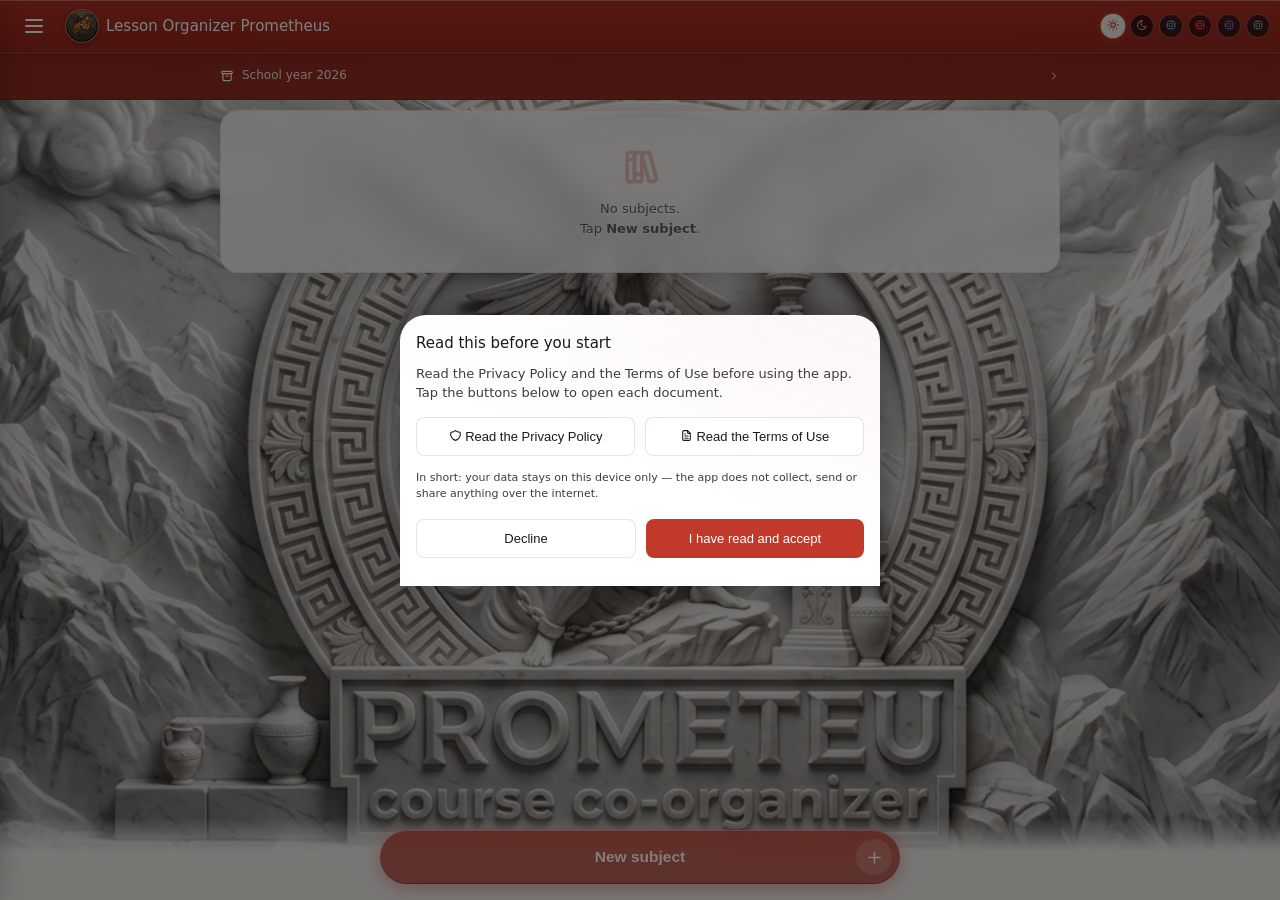
==== commit 0fd8f2ae: "Traduções revisadas (en, es, zh) e "6 temas visuais" no lugar de 5 Dicionários: 102 pares corrigidos" ====
--- a/app/index.html
+++ b/app/index.html
@@ -15,7 +15,7 @@
 <link rel="icon" type="image/png" href="icons/favicon-64.png">
 <link rel="preconnect" href="https://fonts.googleapis.com">
 <link href="https://fonts.googleapis.com/css2?family=Orbitron:wght@600;700;900&family=Rajdhani:wght@500;600;700&family=Chakra+Petch:wght@600;700&family=IBM+Plex+Sans:wght@400;500;600&display=swap" rel="stylesheet">
-<link rel="stylesheet" href="styles.css?v=5ca78663c5">
+<link rel="stylesheet" href="styles.css?v=47a7775a41">
 </head>
 <body class="L">
 <div id="root" class="L">
@@ -398,7 +398,7 @@
 <div id="toast-zone" aria-live="polite"></div>
 
 </div>
-<script src="i18n.js?v=5ca78663c5"></script>
-<script src="app.js?v=5ca78663c5"></script>
+<script src="i18n.js?v=47a7775a41"></script>
+<script src="app.js?v=47a7775a41"></script>
 </body>
 </html>
